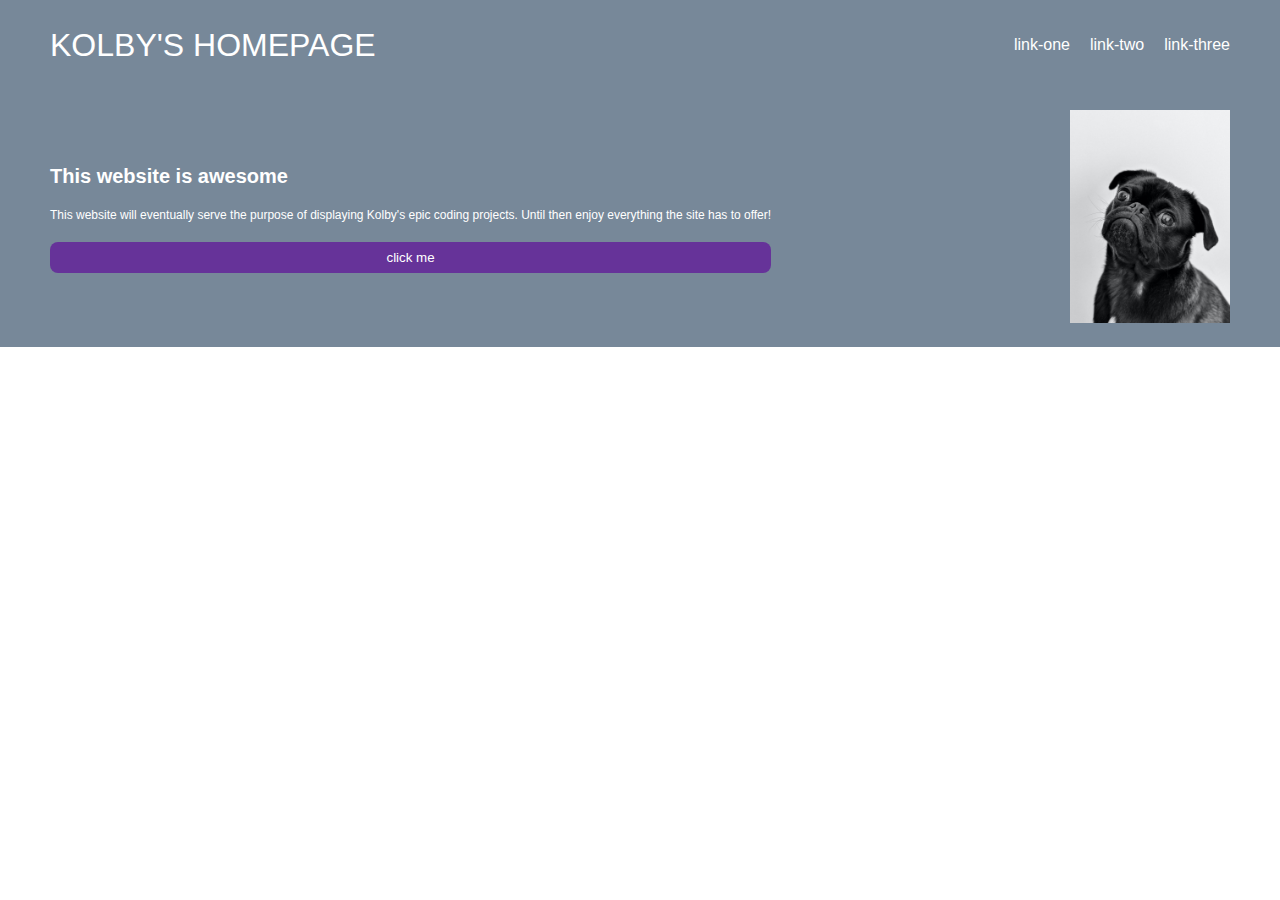
==== Landing Page/index.html @ 13c3df99 "Add files via upload" ====
<!DOCTYPE html>
<html lang="en">
<head>
    <meta charset="UTF-8">
    <meta http-equiv="X-UA-Compatible" content="IE=edge">
    <meta name="viewport" content="width=device-width, initial-scale=1.0">
    <title>Kolby's Epic Homepage</title>
    <link rel="stylesheet" href="style.css">
</head>
<body>
    <div class="header">
        <div class="topline">
            <div class="logo">
                KOLBY'S HOMEPAGE
            </div>
            <ul class="links">
                <li><a href="google.com">link-one</a></li>
                <li><a href="google.com">link-two</a></li>
                <li><a href="google.com">link-three</a></li>
            </ul>
        </div>
        <div class="content">
            <div class="left">
                <div class="title">
                    This website is awesome
                </div>
                <div class="paragraph">
                    This website will eventually serve the purpose of displaying
                    Kolby's epic coding projects. Until then enjoy everything the 
                    site has to offer!
                </div>
                <button class="click">
                    click me
                </button>
            </div>
            <div class="pic">
                <img src="./images/pexels-charles-1851164.jpg" alt="Doggo">
            </div>
        </div>
    </div>
</body>
</html>
---- Landing Page/style.css ----
body {
    margin: 0;
    color: white;
    font-family: Arial;
}

a {
    text-decoration: none;
    color: white;
}

ul {
    list-style: none;
    display: flex;
    gap: 20px;
}

.logo {
    color: white;
    font-size: 32px;

}

.header {
    background: lightslategrey;
}

.topline, .content {
    display: flex;
    align-items: center;
    justify-content: space-between;
    padding: 20px 50px;
}

button {
    border: none;
    border-radius: 8px;
    background: rebeccapurple;
    padding: 8px 24px;
    color: white;
}

img {
    height: auto;
    width: 160px;
}

.title{
    font-size: 20px;
    font-weight: 800;
}

.paragraph {
    font-size: 12px;
}

.content {
    display: flex;
    align-items: center;
    gap: 200px;
    
}

.left {
    display: flex;
    flex-direction: column;
    gap: 20px;
}
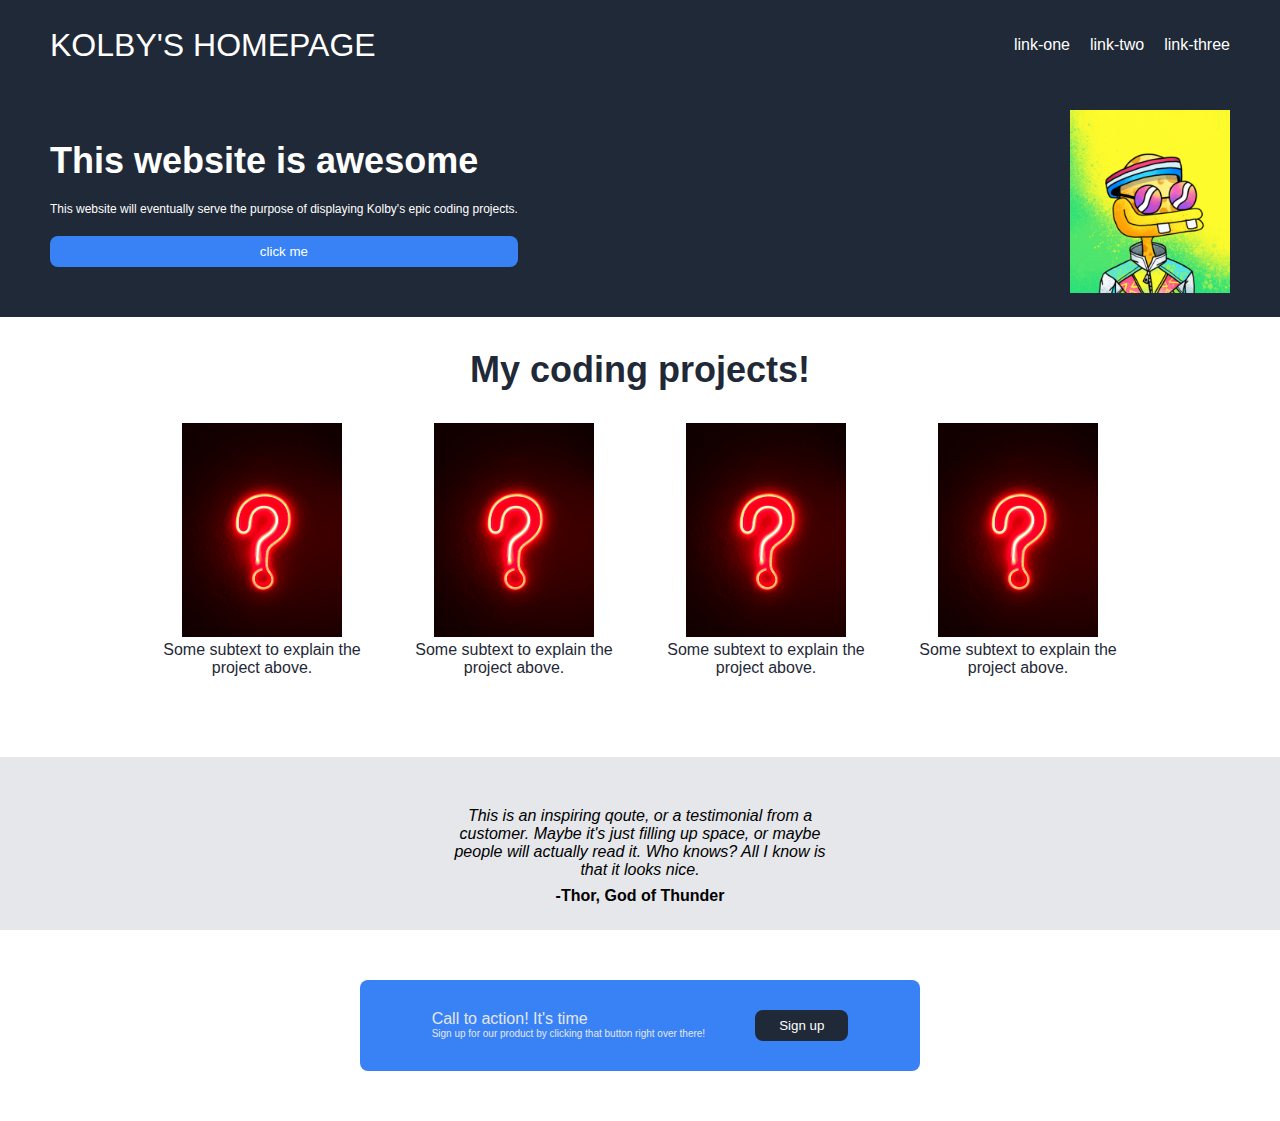
==== commit 396102f4: "Add files via upload" ====
--- a/Landing Page/index.html
+++ b/Landing Page/index.html
@@ -26,17 +26,56 @@
                 </div>
                 <div class="paragraph">
                     This website will eventually serve the purpose of displaying
-                    Kolby's epic coding projects. Until then enjoy everything the 
-                    site has to offer!
+                    Kolby's epic coding projects.
                 </div>
                 <button class="click">
                     click me
                 </button>
             </div>
             <div class="pic">
-                <img src="./images/pexels-charles-1851164.jpg" alt="Doggo">
+                <img src="./images/SupDuck.jpg" alt="NFT profile pic">
             </div>
         </div>
     </div>
+
+    <div class="codetitle">My coding projects!</div>
+
+    <div class="container">
+        <div class="info">
+          <img src="./images/QuestionMark.jpg" alt="QuestionMark">
+          <div class="text">Some subtext to explain the project above.</div>
+        </div>
+        <div class="info">
+          <img src="./images/QuestionMark.jpg" alt="QuestionMark">
+          <div class="text">Some subtext to explain the project above.</div>
+        </div>
+        <div class="info">
+          <img src="./images/QuestionMark.jpg" alt="QuestionMark">
+          <div class="text">Some subtext to explain the project above.</div>
+        </div>
+        <div class="info">
+          <img src="./images/QuestionMark.jpg" alt="QuestionMark">
+          <div class="text">Some subtext to explain the project above.</div>
+        </div>
+    </div>
+
+    <div class="middle">
+        <div class="quote">
+            This is an inspiring qoute, or a testimonial from a customer. 
+            Maybe it's just filling up space, or maybe people will actually read it. 
+            Who knows? All I know is that it looks nice.
+        </div>
+        <div class="signature"> -Thor, God of Thunder </div>
+    </div>
+
+    <div class="last">
+        <div class="call"> Call to action! It's time 
+            <div class="subtext"> Sign up for our product by clicking that button right over there!</div>
+        </div>
+        <button class="signup">
+            Sign up
+        </button>
+    </div>
+
 </body>
 </html>--- a/Landing Page/style.css
+++ b/Landing Page/style.css
@@ -1,7 +1,6 @@
 
 body {
     margin: 0;
-    color: white;
     font-family: Arial;
 }
 
@@ -23,10 +22,11 @@
 }
 
 .header {
-    background: lightslategrey;
+    background: #1f2937;
 }
 
 .topline, .content {
+    color: white;
     display: flex;
     align-items: center;
     justify-content: space-between;
@@ -36,7 +36,7 @@
 button {
     border: none;
     border-radius: 8px;
-    background: rebeccapurple;
+    background: #3882F6;
     padding: 8px 24px;
     color: white;
 }
@@ -47,7 +47,7 @@
 }
 
 .title{
-    font-size: 20px;
+    font-size: 36px;
     font-weight: 800;
 }
 
@@ -67,3 +67,73 @@
     flex-direction: column;
     gap: 20px;
 }
+
+.info {
+    max-width: 200px;
+    color: #1F2937;
+}
+
+.codetitle {
+    color: #1f2937;
+    font-size: 36px;
+    font-weight: 800;
+    margin: 32px;
+    text-align: center;
+}
+
+.container {
+    display: flex;
+    justify-content: center;
+    gap: 52px;
+}
+  
+.info {
+    max-width: 200px;
+    text-align: center;
+    margin-bottom: 80px;
+}
+
+.middle {
+    display: flex;
+    flex-direction: column;
+    text-align: center;
+    justify-items: center;
+    background: #E5E7EB;
+}
+
+.quote {
+    font-style: italic;
+    margin: auto;
+    padding-top: 50px;
+    max-width: 400px;
+}
+
+.signature {
+    font-weight: bold;
+    padding-top: 8px;
+    padding-bottom: 25px;
+    text-align: right-center;
+}
+
+.last {
+    color: #E5E7EB;
+    display: flex;
+    justify-content: center;
+    margin: 50px auto;
+    gap: 50px;
+    padding: 30px;
+    background: #3882F6;
+    border: none;
+    border-radius: 8px;
+    max-width: 500px;
+
+}
+
+.subtext {
+    font-size: 10px;
+}
+
+.signup {
+    background-color: #1F2937;
+}
+
